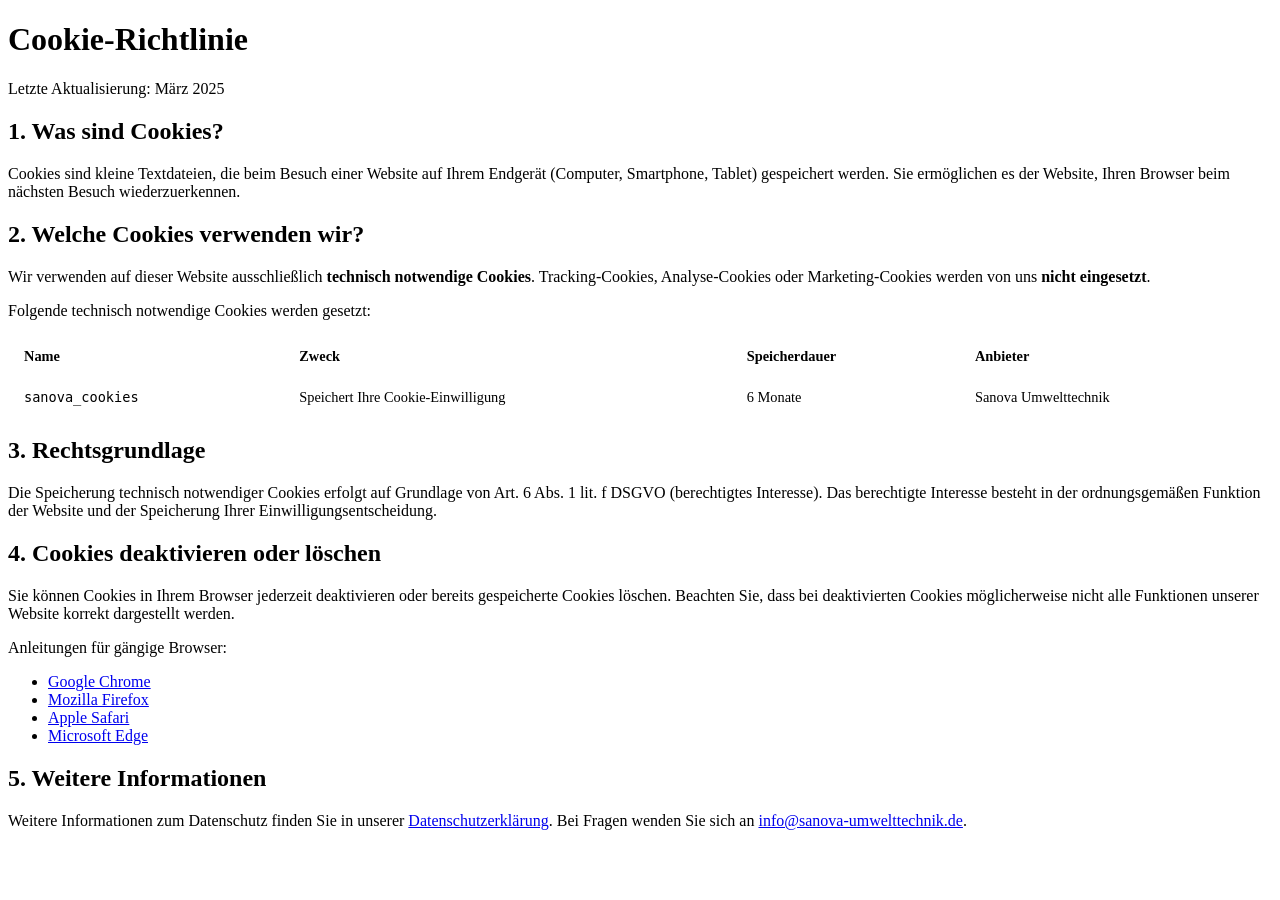
==== cookies.html @ 3643f42a "Add files via upload" ====
<!DOCTYPE html>
<html lang="de">
<head>
  <base href="/sanova-umwelttechnik/">
  <meta charset="UTF-8">
  <meta name="viewport" content="width=device-width, initial-scale=1.0">
  <title>Cookie-Richtlinie | Sanova Umwelttechnik</title>
  <meta name="robots" content="noindex, follow">
  <link rel="stylesheet" href="css/style.css">
  <link rel="preconnect" href="https://fonts.googleapis.com">
  <link rel="preconnect" href="https://fonts.gstatic.com" crossorigin>
</head>
<body>

<div id="nav-placeholder"></div>

<div class="legal-page">
  <div class="legal-content">
    <h1>Cookie-Richtlinie</h1>
    <p class="subtitle">Letzte Aktualisierung: März 2025</p>

    <h2>1. Was sind Cookies?</h2>
    <p>Cookies sind kleine Textdateien, die beim Besuch einer Website auf Ihrem Endgerät (Computer, Smartphone, Tablet) gespeichert werden. Sie ermöglichen es der Website, Ihren Browser beim nächsten Besuch wiederzuerkennen.</p>

    <h2>2. Welche Cookies verwenden wir?</h2>
    <p>Wir verwenden auf dieser Website ausschließlich <strong>technisch notwendige Cookies</strong>. Tracking-Cookies, Analyse-Cookies oder Marketing-Cookies werden von uns <strong>nicht eingesetzt</strong>.</p>

    <p>Folgende technisch notwendige Cookies werden gesetzt:</p>

    <div style="overflow-x:auto; margin: 1rem 0;">
      <table style="width:100%; border-collapse:collapse; font-size:0.9rem;">
        <thead>
          <tr style="background:var(--bg-alt);">
            <th style="padding:0.75rem 1rem; text-align:left; border:1px solid var(--border); color:var(--primary);">Name</th>
            <th style="padding:0.75rem 1rem; text-align:left; border:1px solid var(--border); color:var(--primary);">Zweck</th>
            <th style="padding:0.75rem 1rem; text-align:left; border:1px solid var(--border); color:var(--primary);">Speicherdauer</th>
            <th style="padding:0.75rem 1rem; text-align:left; border:1px solid var(--border); color:var(--primary);">Anbieter</th>
          </tr>
        </thead>
        <tbody>
          <tr>
            <td style="padding:0.75rem 1rem; border:1px solid var(--border); color:var(--text-mid); font-family:monospace; font-size:0.85rem;">sanova_cookies</td>
            <td style="padding:0.75rem 1rem; border:1px solid var(--border); color:var(--text-light);">Speichert Ihre Cookie-Einwilligung</td>
            <td style="padding:0.75rem 1rem; border:1px solid var(--border); color:var(--text-light);">6 Monate</td>
            <td style="padding:0.75rem 1rem; border:1px solid var(--border); color:var(--text-light);">Sanova Umwelttechnik</td>
          </tr>
        </tbody>
      </table>
    </div>

    <h2>3. Rechtsgrundlage</h2>
    <p>Die Speicherung technisch notwendiger Cookies erfolgt auf Grundlage von Art. 6 Abs. 1 lit. f DSGVO (berechtigtes Interesse). Das berechtigte Interesse besteht in der ordnungsgemäßen Funktion der Website und der Speicherung Ihrer Einwilligungsentscheidung.</p>

    <h2>4. Cookies deaktivieren oder löschen</h2>
    <p>Sie können Cookies in Ihrem Browser jederzeit deaktivieren oder bereits gespeicherte Cookies löschen. Beachten Sie, dass bei deaktivierten Cookies möglicherweise nicht alle Funktionen unserer Website korrekt dargestellt werden.</p>
    <p>Anleitungen für gängige Browser:</p>
    <ul>
      <li><a href="https://support.google.com/chrome/answer/95647" target="_blank" rel="noopener">Google Chrome</a></li>
      <li><a href="https://support.mozilla.org/de/kb/cookies-und-website-daten-in-firefox-loschen" target="_blank" rel="noopener">Mozilla Firefox</a></li>
      <li><a href="https://support.apple.com/de-de/guide/safari/sfri11471/mac" target="_blank" rel="noopener">Apple Safari</a></li>
      <li><a href="https://support.microsoft.com/de-de/microsoft-edge/cookies-in-microsoft-edge-löschen-63947406-40ac-c3b8-57b9-2a946a29ae09" target="_blank" rel="noopener">Microsoft Edge</a></li>
    </ul>

    <h2>5. Weitere Informationen</h2>
    <p>Weitere Informationen zum Datenschutz finden Sie in unserer <a href="datenschutz.html">Datenschutzerklärung</a>. Bei Fragen wenden Sie sich an <a href="mailto:info@sanova-umwelttechnik.de">info@sanova-umwelttechnik.de</a>.</p>
  </div>
</div>

<div id="footer-placeholder"></div>
<div id="cookie-placeholder"></div>

<script src="js/components.js"></script>
<script src="js/main.js"></script>
</body>
</html>
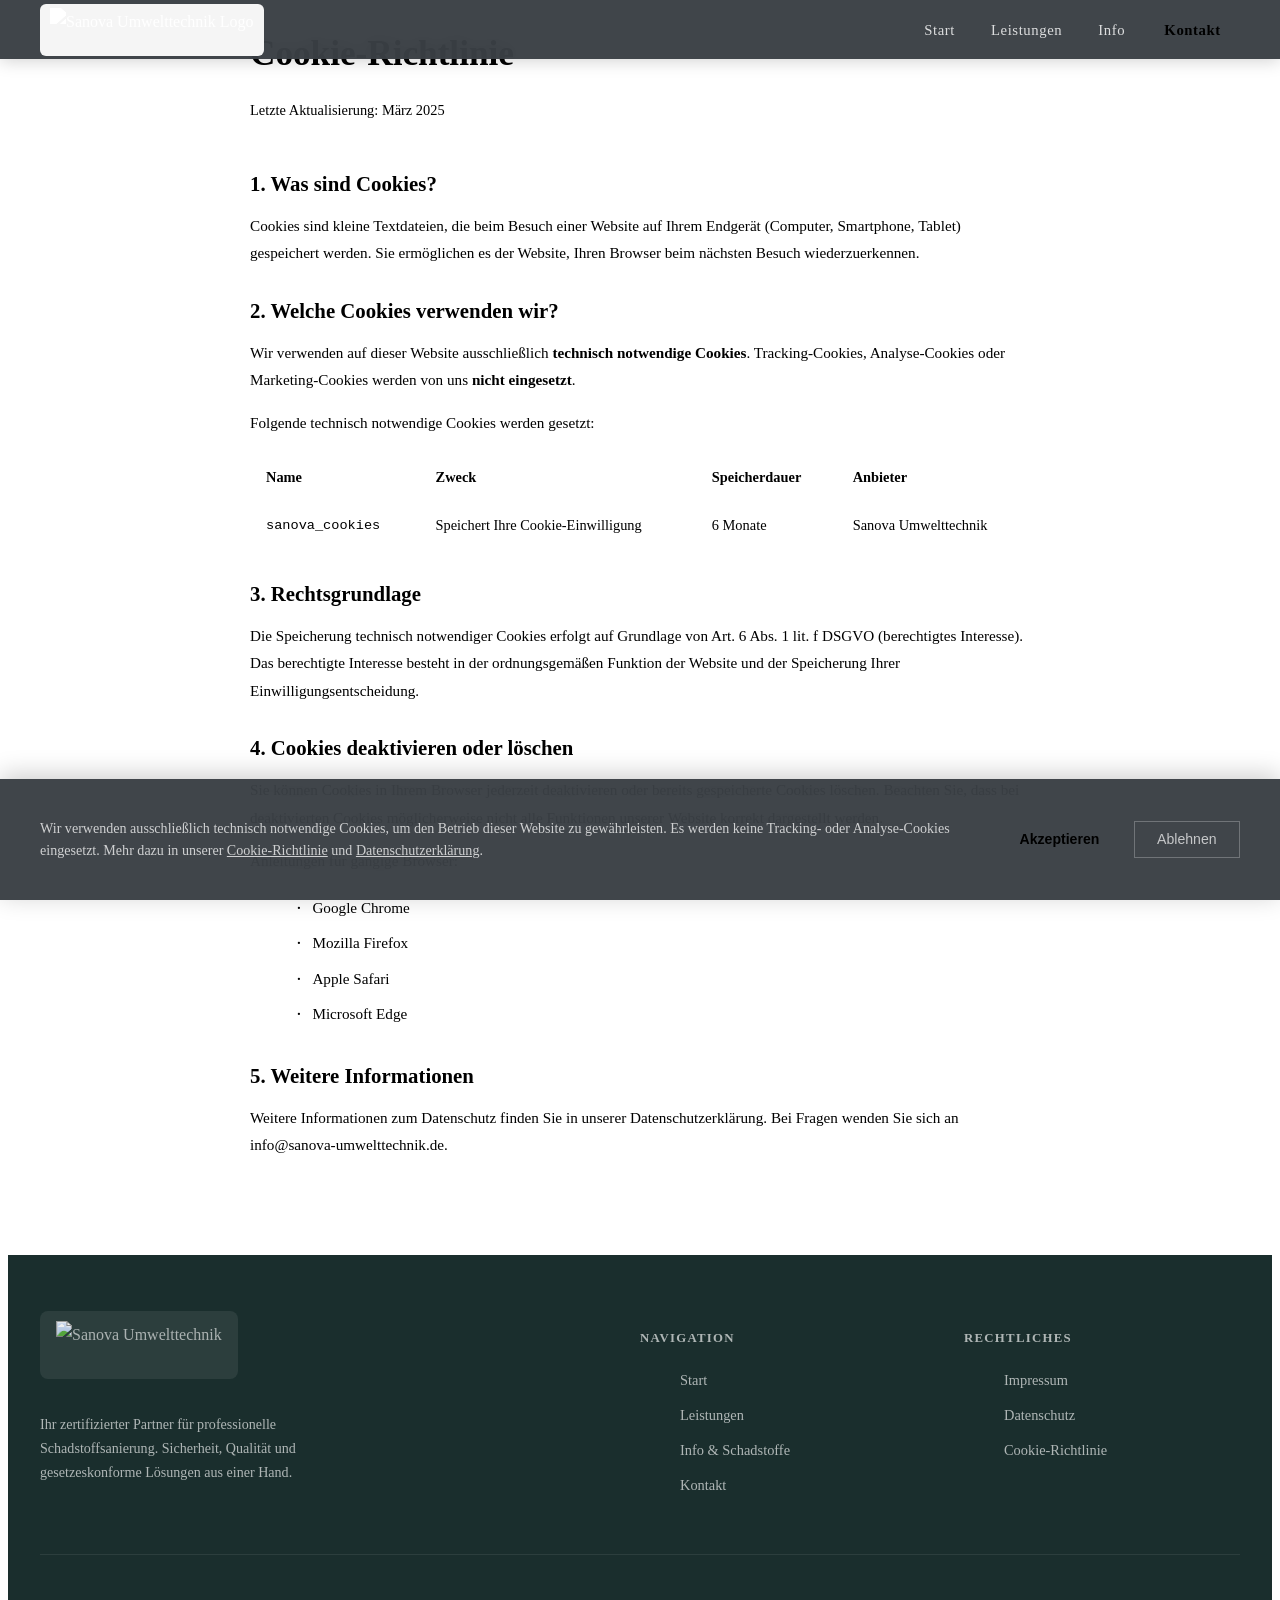
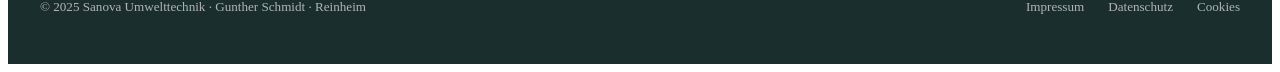
==== commit 68b26fbb: "Add files via upload" ====
--- a/cookies.html
+++ b/cookies.html
@@ -1,13 +1,14 @@
 <!DOCTYPE html>
 <html lang="de">
 <head>
-  <base href="/sanova-umwelttechnik/">
   <meta charset="UTF-8">
   <meta name="viewport" content="width=device-width, initial-scale=1.0">
   <title>Cookie-Richtlinie | Sanova Umwelttechnik</title>
   <meta name="robots" content="noindex, follow">
-  <link rel="stylesheet" href="css/style.css">
+  <link rel="stylesheet" href="style.css">
   <link rel="preconnect" href="https://fonts.googleapis.com">
+  <link rel="preconnect" href="https://fonts.gstatic.com" crossorigin>
+  <link href="https://fonts.googleapis.com/css2?family=Plus+Jakarta+Sans:wght@300;400;500;600;700&display=swap" rel="stylesheet">
   <link rel="preconnect" href="https://fonts.gstatic.com" crossorigin>
 </head>
 <body>
@@ -69,7 +70,7 @@
 <div id="footer-placeholder"></div>
 <div id="cookie-placeholder"></div>
 
-<script src="js/components.js"></script>
-<script src="js/main.js"></script>
+<script src="components.js"></script>
+<script src="main.js"></script>
 </body>
 </html>
--- a/style.css
+++ b/style.css
@@ -0,0 +1,656 @@
+@import url('https://fonts.googleapis.com/css2?family=Plus+Jakarta+Sans:wght@300;400;500;600;700&display=swap');
+
+/* ============================================
+   SANOVA UMWELTTECHNIK – Hauptstylesheet
+
+display=swap');
+
+:root {
+  --primary:     #545c63;   /* Dunkelgrau aus Logo */
+  --primary-mid: #636c74;
+  --accent:      #5aadaa;   /* Türkis aus Logo */
+  --accent-light:#7ec8c6;
+  --gold:        #5aadaa;   /* Türkis Logo */
+  --gold-light:  #8dd9d7;
+  --bg:          #f5f8f8;
+  --bg-alt:      #eaf1f1;
+  --text:        #1e1e1e;
+  --text-mid:    #3d3d3d;
+  --text-light:  #5a6060;
+  --white:       #ffffff;
+  --border:      #c8d5d5;
+  --shadow:      0 4px 24px rgba(84,92,99,0.10);
+  --shadow-lg:   0 12px 48px rgba(84,92,99,0.16);
+  --radius:      4px;
+  --radius-lg:   10px;
+  --transition:  0.3s cubic-bezier(0.4,0,0.2,1);
+  --font-display:'Plus Jakarta Sans', system-ui, sans-serif;
+  --font-body:   'Plus Jakarta Sans', system-ui, sans-serif;
+  --nav-h:       72px;
+}
+
+/* ── Reset ── */
+*, *::before, *::after { box-sizing: border-box; margin: 0; padding: 0; }
+html { scroll-behavior: smooth; font-size: 16px; }
+body {
+  font-family: var(--font-body);
+  background: var(--bg);
+  color: var(--text);
+  line-height: 1.7;
+  -webkit-font-smoothing: antialiased;
+}
+img { max-width: 100%; display: block; }
+a  { color: inherit; text-decoration: none; }
+
+/* ── Navigation ── */
+.nav {
+  position: fixed; top: 0; left: 0; right: 0; z-index: 100;
+  height: var(--nav-h);
+  background: rgba(58,63,69,0.97);
+  backdrop-filter: blur(8px);
+  display: flex; align-items: center;
+  box-shadow: 0 2px 16px rgba(0,0,0,0.18);
+  transition: background var(--transition);
+}
+.nav-inner {
+  width: 100%; max-width: 1200px; margin: 0 auto;
+  padding: 0 2rem;
+  display: flex; align-items: center; justify-content: space-between;
+}
+.nav-logo {
+  display: flex; align-items: center;
+  text-decoration: none;
+}
+.nav-logo img {
+  height: 44px; width: auto;
+  filter: brightness(0) invert(1);
+  transition: opacity var(--transition);
+}
+.nav-logo:hover img { opacity: 0.85; }
+.nav-logo-text { display: flex; flex-direction: column; gap: 0; }
+.nav-logo-icon {
+  width: 36px; height: 36px;
+  background: var(--gold);
+  border-radius: 50%;
+  display: flex; align-items: center; justify-content: center;
+  flex-shrink: 0;
+}
+.nav-logo-icon svg { width: 20px; height: 20px; fill: var(--primary); }
+.nav-links {
+  display: flex; align-items: center; gap: 0.25rem;
+  list-style: none;
+}
+.nav-links a {
+  padding: 0.5rem 1rem;
+  color: rgba(255,255,255,0.82);
+  font-size: 0.92rem; font-weight: 500;
+  letter-spacing: 0.04em;
+  border-radius: var(--radius);
+  transition: color var(--transition), background var(--transition);
+}
+.nav-links a:hover,
+.nav-links a.active { color: var(--white); background: rgba(255,255,255,0.1); }
+.nav-cta {
+  padding: 0.5rem 1.2rem !important;
+  background: var(--white) !important;
+  color: var(--primary) !important;
+  border-radius: var(--radius) !important;
+  font-weight: 600 !important;
+  transition: background var(--transition), transform var(--transition) !important;
+}
+.nav-cta:hover { background: var(--accent-light) !important; color: var(--white) !important; transform: translateY(-1px); }
+.nav-toggle {
+  display: none;
+  flex-direction: column; gap: 5px; cursor: pointer;
+  background: none; border: none; padding: 4px;
+}
+.nav-toggle span {
+  display: block; width: 26px; height: 2px;
+  background: var(--white);
+  border-radius: 2px;
+  transition: transform var(--transition), opacity var(--transition);
+}
+
+/* ── Hero ── */
+.hero {
+  min-height: 100vh;
+  padding-top: var(--nav-h);
+  background: linear-gradient(160deg, #3a4045 0%, #545c63 55%, #4a5259 100%);
+  display: flex; align-items: center;
+  position: relative; overflow: hidden;
+}
+.hero::before {
+  content: '';
+  position: absolute; inset: 0;
+  background:
+    radial-gradient(ellipse 60% 50% at 80% 50%, rgba(74,140,92,0.18) 0%, transparent 70%),
+    radial-gradient(ellipse 40% 60% at 10% 80%, rgba(200,168,75,0.10) 0%, transparent 60%);
+  pointer-events: none;
+}
+.hero-grid {
+  position: absolute; inset: 0; pointer-events: none; opacity: 0.04;
+  background-image:
+    linear-gradient(var(--white) 1px, transparent 1px),
+    linear-gradient(90deg, var(--white) 1px, transparent 1px);
+  background-size: 60px 60px;
+}
+.hero-inner {
+  width: 100%; max-width: 1200px; margin: 0 auto; padding: 4rem 2rem;
+  display: grid; grid-template-columns: 1fr 1fr; gap: 4rem; align-items: center;
+  position: relative; z-index: 1;
+}
+.hero-badge {
+  display: inline-flex; align-items: center; gap: 0.5rem;
+  background: rgba(74,154,138,0.2);
+  border: 1px solid rgba(74,154,138,0.4);
+  color: var(--gold-light);
+  padding: 0.35rem 1rem;
+  border-radius: 2rem;
+  font-size: 0.78rem; font-weight: 600; letter-spacing: 0.1em; text-transform: uppercase;
+  margin-bottom: 1.5rem;
+}
+.hero-badge::before {
+  content: '✓'; font-size: 0.7rem;
+  background: var(--gold); color: var(--primary);
+  width: 16px; height: 16px; border-radius: 50%;
+  display: flex; align-items: center; justify-content: center;
+}
+.hero h1 {
+  font-family: var(--font-display);
+  font-size: clamp(2.2rem, 4vw, 3.4rem);
+  font-weight: 700; line-height: 1.15;
+  color: var(--white);
+  margin-bottom: 1.25rem;
+}
+.hero h1 em {
+  font-style: normal;
+  color: var(--gold-light);
+  display: block;
+}
+.hero-text {
+  color: rgba(255,255,255,0.72);
+  font-size: 1.08rem; line-height: 1.8;
+  margin-bottom: 2.25rem; max-width: 480px;
+}
+.hero-actions { display: flex; gap: 1rem; flex-wrap: wrap; }
+.btn {
+  display: inline-flex; align-items: center; gap: 0.5rem;
+  padding: 0.85rem 2rem;
+  border-radius: var(--radius);
+  font-size: 0.95rem; font-weight: 600; letter-spacing: 0.02em;
+  border: 2px solid transparent;
+  cursor: pointer; transition: all var(--transition);
+  text-decoration: none;
+}
+.btn-primary {
+  background: var(--gold); color: var(--primary);
+  border-color: var(--gold);
+}
+.btn-primary:hover { background: var(--gold-light); border-color: var(--gold-light); transform: translateY(-2px); box-shadow: 0 8px 24px rgba(200,168,75,0.35); }
+.btn-outline {
+  background: transparent; color: var(--white);
+  border-color: rgba(255,255,255,0.4);
+}
+.btn-outline:hover { border-color: var(--white); background: rgba(255,255,255,0.08); transform: translateY(-2px); }
+.btn-green {
+  background: var(--primary); color: var(--white);
+  border-color: var(--primary);
+}
+.btn-green:hover { background: var(--primary-mid); transform: translateY(-2px); box-shadow: var(--shadow); }
+
+.hero-stats {
+  display: flex; gap: 2rem; margin-top: 2.5rem;
+  padding-top: 2rem;
+  border-top: 1px solid rgba(255,255,255,0.12);
+}
+.hero-stat strong {
+  display: block;
+  font-family: var(--font-display);
+  font-size: 1.8rem; color: var(--gold-light);
+}
+.hero-stat span { color: rgba(255,255,255,0.6); font-size: 0.82rem; }
+
+/* Hero visual */
+.hero-visual {
+  display: flex; flex-direction: column; gap: 1rem;
+}
+.hero-card {
+  background: rgba(255,255,255,0.07);
+  border: 1px solid rgba(255,255,255,0.12);
+  border-radius: var(--radius-lg);
+  padding: 1.5rem;
+  backdrop-filter: blur(4px);
+  transition: transform var(--transition);
+}
+.hero-card:hover { transform: translateX(-4px); }
+.hero-card-icon {
+  width: 44px; height: 44px;
+  background: var(--gold);
+  border-radius: var(--radius);
+  display: flex; align-items: center; justify-content: center;
+  margin-bottom: 0.75rem;
+}
+.hero-card-icon svg { width: 22px; height: 22px; fill: var(--primary); }
+.hero-card h3 { color: var(--white); font-size: 0.95rem; font-weight: 600; margin-bottom: 0.3rem; }
+.hero-card p  { color: rgba(255,255,255,0.55); font-size: 0.82rem; line-height: 1.5; }
+
+/* ── Sections ── */
+.section { padding: 5rem 2rem; }
+.section-alt { background: var(--bg-alt); }
+.section-dark {
+  background: var(--primary);
+  color: var(--white);
+}
+.container { max-width: 1200px; margin: 0 auto; }
+.section-header { text-align: center; margin-bottom: 3.5rem; }
+.section-label {
+  display: inline-block;
+  font-size: 0.75rem; font-weight: 600; letter-spacing: 0.14em; text-transform: uppercase;
+  color: var(--accent);
+  margin-bottom: 0.75rem;
+}
+.section-dark .section-label { color: var(--gold-light); }
+h2 {
+  font-family: var(--font-display);
+  font-size: clamp(1.8rem, 3vw, 2.6rem);
+  font-weight: 700; line-height: 1.2;
+  color: var(--primary);
+}
+.section-dark h2 { color: var(--white); }
+.section-header p {
+  margin-top: 1rem;
+  color: var(--text-light); font-size: 1.05rem;
+  max-width: 580px; margin-left: auto; margin-right: auto;
+}
+.section-dark .section-header p { color: rgba(255,255,255,0.65); }
+
+/* ── Cards ── */
+.cards-grid {
+  display: grid;
+  grid-template-columns: repeat(auto-fit, minmax(270px, 1fr));
+  gap: 1.5rem;
+}
+.card {
+  background: var(--white);
+  border: 1px solid var(--border);
+  border-radius: var(--radius-lg);
+  padding: 2rem;
+  transition: box-shadow var(--transition), transform var(--transition);
+}
+.card:hover { box-shadow: var(--shadow-lg); transform: translateY(-4px); }
+.card-icon {
+  width: 52px; height: 52px;
+  background: linear-gradient(135deg, var(--primary), var(--accent));
+  border-radius: var(--radius);
+  display: flex; align-items: center; justify-content: center;
+  margin-bottom: 1.25rem;
+}
+.card-icon svg { width: 26px; height: 26px; fill: var(--white); }
+.card h3 {
+  font-family: var(--font-display); font-size: 1.15rem; font-weight: 600;
+  color: var(--primary); margin-bottom: 0.6rem;
+}
+.card p { color: var(--text-light); font-size: 0.92rem; line-height: 1.7; }
+.card ul { list-style: none; margin-top: 1rem; }
+.card ul li {
+  padding: 0.3rem 0;
+  color: var(--text-mid); font-size: 0.9rem;
+  padding-left: 1.2rem; position: relative;
+}
+.card ul li::before {
+  content: '→'; position: absolute; left: 0;
+  color: var(--accent); font-size: 0.8rem;
+}
+
+/* Leistungs-Card */
+.leistung-card {
+  background: var(--white);
+  border: 1px solid var(--border);
+  border-radius: var(--radius-lg);
+  overflow: hidden;
+  transition: box-shadow var(--transition), transform var(--transition);
+}
+.leistung-card:hover { box-shadow: var(--shadow-lg); transform: translateY(-4px); }
+.leistung-card-header {
+  background: linear-gradient(135deg, #3a4045 0%, #545c63 100%);
+  padding: 1.75rem;
+  display: flex; align-items: flex-start; gap: 1rem;
+}
+.leistung-card-header .icon {
+  width: 48px; height: 48px;
+  background: rgba(200,168,75,0.2);
+  border: 1px solid rgba(200,168,75,0.4);
+  border-radius: var(--radius);
+  display: flex; align-items: center; justify-content: center; flex-shrink: 0;
+}
+.leistung-card-header .icon svg { width: 24px; height: 24px; fill: var(--gold-light); }
+.leistung-card-header h3 {
+  font-family: var(--font-display); font-size: 1.1rem; color: var(--white);
+  font-weight: 600; margin-bottom: 0.2rem;
+}
+.leistung-card-header .norm {
+  font-size: 0.75rem; color: rgba(255,255,255,0.55); letter-spacing: 0.05em;
+}
+.leistung-card-body { padding: 1.5rem; }
+.leistung-card-body p { color: var(--text-light); font-size: 0.92rem; line-height: 1.7; margin-bottom: 1rem; }
+.tag-list { display: flex; flex-wrap: wrap; gap: 0.4rem; }
+.tag {
+  background: rgba(26,58,42,0.07);
+  color: var(--primary-mid);
+  padding: 0.2rem 0.7rem;
+  border-radius: 2rem; font-size: 0.78rem; font-weight: 500;
+}
+
+/* ── USP Strip ── */
+.usp-strip {
+  background: var(--primary);
+  padding: 3rem 2rem;
+}
+.usp-grid {
+  max-width: 1200px; margin: 0 auto;
+  display: grid; grid-template-columns: repeat(auto-fit, minmax(220px, 1fr));
+  gap: 2rem;
+}
+.usp-item { text-align: center; }
+.usp-item strong {
+  display: block;
+  font-family: var(--font-display);
+  font-size: 2.2rem; color: var(--gold-light);
+  line-height: 1;
+}
+.usp-item p { color: rgba(255,255,255,0.65); font-size: 0.88rem; margin-top: 0.3rem; }
+
+/* ── Process Steps ── */
+.steps { counter-reset: step; display: flex; flex-direction: column; gap: 0; max-width: 780px; margin: 0 auto; }
+.step {
+  display: flex; gap: 2rem; align-items: flex-start;
+  padding-bottom: 2.5rem;
+  position: relative;
+}
+.step:not(:last-child)::after {
+  content: '';
+  position: absolute; left: 23px; top: 52px;
+  width: 2px; height: calc(100% - 28px);
+  background: linear-gradient(to bottom, var(--accent), transparent);
+}
+.step-num {
+  width: 48px; height: 48px; flex-shrink: 0;
+  background: linear-gradient(135deg, var(--primary), var(--accent));
+  border-radius: 50%;
+  display: flex; align-items: center; justify-content: center;
+  font-family: var(--font-display); font-size: 1.1rem; font-weight: 700; color: var(--white);
+  counter-increment: step;
+  position: relative; z-index: 1;
+}
+.step-content h3 { font-family: var(--font-display); font-size: 1.15rem; font-weight: 600; color: var(--primary); margin-bottom: 0.4rem; }
+.step-content p  { color: var(--text-light); font-size: 0.93rem; line-height: 1.7; }
+
+/* ── CTA Section ── */
+.cta-section {
+  background: linear-gradient(135deg, #3a4045 0%, #545c63 100%);
+  padding: 5rem 2rem; text-align: center;
+  position: relative; overflow: hidden;
+}
+.cta-section::before {
+  content: '';
+  position: absolute; inset: 0;
+  background: radial-gradient(ellipse 60% 80% at 50% 100%, rgba(200,168,75,0.12) 0%, transparent 60%);
+  pointer-events: none;
+}
+.cta-section h2 { color: var(--white); margin-bottom: 1rem; }
+.cta-section p  { color: rgba(255,255,255,0.68); max-width: 520px; margin: 0 auto 2.5rem; font-size: 1.05rem; }
+
+/* ── Contact ── */
+.contact-grid { display: grid; grid-template-columns: 1fr 1fr; gap: 3rem; align-items: start; }
+.contact-info h3 { font-family: var(--font-display); font-size: 1.4rem; color: var(--primary); margin-bottom: 1.5rem; }
+.contact-item { display: flex; gap: 1rem; margin-bottom: 1.25rem; align-items: flex-start; }
+.contact-icon {
+  width: 42px; height: 42px; flex-shrink: 0;
+  background: linear-gradient(135deg, var(--primary), var(--accent));
+  border-radius: var(--radius);
+  display: flex; align-items: center; justify-content: center;
+}
+.contact-icon svg { width: 20px; height: 20px; fill: var(--white); }
+.contact-item-text strong { display: block; font-size: 0.8rem; text-transform: uppercase; letter-spacing: 0.08em; color: var(--text-light); margin-bottom: 0.15rem; }
+.contact-item-text a, .contact-item-text span { color: var(--text); font-size: 0.97rem; }
+.contact-item-text a:hover { color: var(--accent); }
+
+.contact-form { background: var(--white); border: 1px solid var(--border); border-radius: var(--radius-lg); padding: 2.5rem; }
+.form-group { margin-bottom: 1.25rem; }
+.form-group label { display: block; font-size: 0.85rem; font-weight: 600; color: var(--text-mid); margin-bottom: 0.4rem; letter-spacing: 0.03em; }
+.form-group input,
+.form-group textarea,
+.form-group select {
+  width: 100%;
+  padding: 0.8rem 1rem;
+  border: 1.5px solid var(--border);
+  border-radius: var(--radius);
+  font-family: var(--font-body); font-size: 0.95rem; color: var(--text);
+  background: var(--bg);
+  transition: border-color var(--transition), box-shadow var(--transition);
+  outline: none;
+}
+.form-group input:focus,
+.form-group textarea:focus,
+.form-group select:focus {
+  border-color: var(--accent);
+  box-shadow: 0 0 0 3px rgba(74,140,92,0.12);
+}
+.form-group textarea { resize: vertical; min-height: 130px; }
+.form-row { display: grid; grid-template-columns: 1fr 1fr; gap: 1rem; }
+.form-note { font-size: 0.78rem; color: var(--text-light); margin-top: 0.75rem; }
+.form-success {
+  display: none;
+  background: rgba(74,140,92,0.1); border: 1px solid var(--accent);
+  border-radius: var(--radius); padding: 1rem;
+  color: var(--primary-mid); font-size: 0.9rem; text-align: center; margin-top: 1rem;
+}
+
+/* ── Info / Schadstoffe ── */
+.schadstoff-grid { display: grid; grid-template-columns: repeat(auto-fit, minmax(280px, 1fr)); gap: 1.5rem; }
+.schadstoff-card {
+  background: var(--white); border: 1px solid var(--border); border-radius: var(--radius-lg);
+  padding: 1.75rem; border-top: 4px solid var(--accent);
+  transition: box-shadow var(--transition), transform var(--transition);
+}
+.schadstoff-card:hover { box-shadow: var(--shadow); transform: translateY(-3px); }
+.schadstoff-card h3 { font-family: var(--font-display); font-size: 1.25rem; color: var(--primary); margin-bottom: 0.6rem; }
+.schadstoff-card .subtitle { font-size: 0.8rem; color: var(--text-light); margin-bottom: 1rem; font-style: italic; }
+.schadstoff-card p { color: var(--text-light); font-size: 0.92rem; line-height: 1.7; }
+
+/* ── About ── */
+.about-grid { display: grid; grid-template-columns: 1fr 1fr; gap: 4rem; align-items: center; }
+.about-text h2 { margin-bottom: 1.25rem; }
+.about-text p { color: var(--text-light); line-height: 1.8; margin-bottom: 1rem; }
+.about-values { margin-top: 2rem; display: flex; flex-direction: column; gap: 1rem; }
+.about-value { display: flex; gap: 1rem; align-items: flex-start; }
+.about-value-icon {
+  width: 36px; height: 36px; flex-shrink: 0;
+  background: rgba(74,140,92,0.12);
+  border-radius: var(--radius);
+  display: flex; align-items: center; justify-content: center;
+}
+.about-value-icon svg { width: 18px; height: 18px; fill: var(--accent); }
+.about-value h4 { font-size: 0.95rem; font-weight: 600; color: var(--primary); margin-bottom: 0.15rem; }
+.about-value p  { font-size: 0.88rem; color: var(--text-light); margin: 0; }
+
+.cert-box {
+  background: linear-gradient(135deg, #3a4045 0%, #545c63 100%);
+  border-radius: var(--radius-lg); padding: 2.5rem;
+  color: var(--white);
+}
+.cert-box h3 { font-family: var(--font-display); font-size: 1.3rem; margin-bottom: 1.5rem; color: var(--gold-light); }
+.cert-item { display: flex; gap: 1rem; align-items: flex-start; margin-bottom: 1.25rem; }
+.cert-check {
+  width: 28px; height: 28px; flex-shrink: 0;
+  background: rgba(200,168,75,0.2); border: 1px solid rgba(200,168,75,0.4);
+  border-radius: 50%;
+  display: flex; align-items: center; justify-content: center;
+  font-size: 0.8rem; color: var(--gold-light);
+}
+.cert-item-text strong { display: block; font-size: 0.92rem; margin-bottom: 0.15rem; }
+.cert-item-text span  { font-size: 0.82rem; color: rgba(255,255,255,0.6); }
+
+/* ── Legal Pages ── */
+.legal-page {
+  padding-top: calc(var(--nav-h) + 3rem);
+  padding-bottom: 5rem;
+}
+.legal-content {
+  max-width: 780px; margin: 0 auto; padding: 0 2rem;
+}
+.legal-content h1 { font-family: var(--font-display); font-size: 2.2rem; color: var(--primary); margin-bottom: 0.5rem; }
+.legal-content .subtitle { color: var(--text-light); font-size: 0.9rem; margin-bottom: 3rem; }
+.legal-content h2 { font-family: var(--font-display); font-size: 1.3rem; color: var(--primary); margin: 2rem 0 0.75rem; }
+.legal-content p  { color: var(--text-light); line-height: 1.8; margin-bottom: 1rem; font-size: 0.95rem; }
+.legal-content ul { list-style: none; margin-bottom: 1rem; }
+.legal-content ul li { padding: 0.3rem 0 0.3rem 1.4rem; position: relative; color: var(--text-light); font-size: 0.95rem; }
+.legal-content ul li::before { content: '·'; position: absolute; left: 0.4rem; color: var(--accent); font-size: 1.2rem; line-height: 1.4; }
+.legal-content a { color: var(--accent); }
+.legal-content a:hover { text-decoration: underline; }
+
+/* ── Cookie Banner ── */
+.cookie-banner {
+  position: fixed; bottom: 0; left: 0; right: 0; z-index: 200;
+  background: rgba(58,63,69,0.97);
+  backdrop-filter: blur(8px);
+  padding: 1.5rem 2rem;
+  box-shadow: 0 -4px 24px rgba(0,0,0,0.2);
+  transform: translateY(100%);
+  transition: transform 0.4s cubic-bezier(0.4,0,0.2,1);
+}
+.cookie-banner.show { transform: translateY(0); }
+.cookie-inner {
+  max-width: 1200px; margin: 0 auto;
+  display: flex; align-items: center; gap: 2rem; flex-wrap: wrap;
+}
+.cookie-text { flex: 1; min-width: 280px; }
+.cookie-text p { color: rgba(255,255,255,0.75); font-size: 0.88rem; line-height: 1.6; }
+.cookie-text a { color: var(--gold-light); text-decoration: underline; }
+.cookie-actions { display: flex; gap: 0.75rem; flex-wrap: wrap; }
+.btn-cookie-accept {
+  background: var(--gold); color: var(--primary);
+  padding: 0.6rem 1.4rem; border-radius: var(--radius);
+  font-size: 0.88rem; font-weight: 600; border: none; cursor: pointer;
+  transition: background var(--transition);
+}
+.btn-cookie-accept:hover { background: var(--gold-light); }
+.btn-cookie-decline {
+  background: transparent; color: rgba(255,255,255,0.7);
+  padding: 0.6rem 1.4rem; border-radius: var(--radius);
+  font-size: 0.88rem; font-weight: 500; border: 1px solid rgba(255,255,255,0.25); cursor: pointer;
+  transition: all var(--transition);
+}
+.btn-cookie-decline:hover { border-color: var(--white); color: var(--white); }
+
+/* ── Footer ── */
+.footer {
+  background: #1a2e2d;
+  color: rgba(255,255,255,0.65);
+  padding: 3.5rem 2rem 2rem;
+}
+.footer-grid {
+  max-width: 1200px; margin: 0 auto;
+  display: grid; grid-template-columns: 2fr 1fr 1fr; gap: 3rem;
+  padding-bottom: 2.5rem;
+  border-bottom: 1px solid rgba(255,255,255,0.08);
+}
+.footer-brand h3 { font-family: var(--font-display); font-size: 1.2rem; color: var(--white); margin-bottom: 0.5rem; }
+.footer-brand p  { font-size: 0.88rem; line-height: 1.7; max-width: 320px; }
+.footer h4 { font-size: 0.8rem; font-weight: 600; letter-spacing: 0.1em; text-transform: uppercase; color: var(--gold-light); margin-bottom: 1rem; }
+.footer-links { list-style: none; }
+.footer-links li { margin-bottom: 0.5rem; }
+.footer-links a { font-size: 0.9rem; transition: color var(--transition); }
+.footer-links a:hover { color: var(--white); }
+.footer-bottom {
+  max-width: 1200px; margin: 0 auto;
+  padding-top: 1.75rem;
+  display: flex; justify-content: space-between; align-items: center; flex-wrap: wrap; gap: 1rem;
+}
+.footer-bottom p { font-size: 0.82rem; }
+.footer-bottom-links { display: flex; gap: 1.5rem; }
+.footer-bottom-links a { font-size: 0.82rem; transition: color var(--transition); }
+.footer-bottom-links a:hover { color: var(--white); }
+
+/* ── Page Hero (inner pages) ── */
+.page-hero {
+  background: linear-gradient(135deg, #3a4045 0%, #545c63 100%);
+  padding: calc(var(--nav-h) + 3.5rem) 2rem 3.5rem;
+  text-align: center; position: relative; overflow: hidden;
+}
+.page-hero::before {
+  content: '';
+  position: absolute; inset: 0;
+  background: radial-gradient(ellipse 70% 60% at 50% 100%, rgba(74,140,92,0.25) 0%, transparent 60%);
+  pointer-events: none;
+}
+.page-hero .section-label { color: var(--gold-light); }
+.page-hero h1 { font-family: var(--font-display); font-size: clamp(2rem, 4vw, 3rem); color: var(--white); margin-bottom: 1rem; position: relative; }
+.page-hero p  { color: rgba(255,255,255,0.68); max-width: 600px; margin: 0 auto; position: relative; }
+
+/* ── Divider ── */
+.divider {
+  height: 1px; background: var(--border);
+  max-width: 1200px; margin: 0 auto;
+}
+
+/* ── Animations ── */
+@keyframes fadeUp {
+  from { opacity: 0; transform: translateY(28px); }
+  to   { opacity: 1; transform: translateY(0); }
+}
+.fade-up { animation: fadeUp 0.7s ease both; }
+.delay-1 { animation-delay: 0.1s; }
+.delay-2 { animation-delay: 0.2s; }
+.delay-3 { animation-delay: 0.3s; }
+.delay-4 { animation-delay: 0.4s; }
+
+/* ── Responsive ── */
+@media (max-width: 900px) {
+  .hero-inner    { grid-template-columns: 1fr; gap: 2.5rem; }
+  .hero-visual   { display: none; }
+  .about-grid    { grid-template-columns: 1fr; }
+  .contact-grid  { grid-template-columns: 1fr; }
+  .footer-grid   { grid-template-columns: 1fr 1fr; }
+}
+
+@media (max-width: 640px) {
+  .nav-links     { display: none; flex-direction: column; position: absolute; top: var(--nav-h); left: 0; right: 0; background: rgba(58,63,69,0.98); padding: 1.5rem 2rem; gap: 0.25rem; }
+  .nav-links.open { display: flex; }
+  .nav-toggle    { display: flex; }
+  .form-row      { grid-template-columns: 1fr; }
+  .footer-grid   { grid-template-columns: 1fr; }
+  .footer-bottom { flex-direction: column; text-align: center; }
+  .hero-stats    { flex-wrap: wrap; gap: 1.5rem; }
+  .usp-grid      { grid-template-columns: 1fr 1fr; }
+  .hero-actions  { flex-direction: column; }
+  .btn           { justify-content: center; }
+}
+
+/* ── Logo in Nav & Footer ── */
+.nav-logo-img-wrap {
+  background: rgba(255,255,255,0.95);
+  border-radius: 6px;
+  padding: 4px 10px;
+  display: flex; align-items: center;
+  transition: background var(--transition);
+}
+.nav-logo-img-wrap:hover { background: #fff; }
+.nav-logo-img {
+  height: 38px; width: auto;
+  display: block;
+}
+.footer-logo-wrap {
+  background: rgba(255,255,255,0.08);
+  border-radius: 8px;
+  padding: 10px 16px;
+  display: inline-flex; align-items: center;
+  margin-bottom: 1.25rem;
+}
+.footer-logo-img {
+  height: 48px; width: auto;
+  display: block;
+  /* Logo hat weißen Hintergrund – leicht transparent machen */
+  mix-blend-mode: lighten;
+  opacity: 0.92;
+}
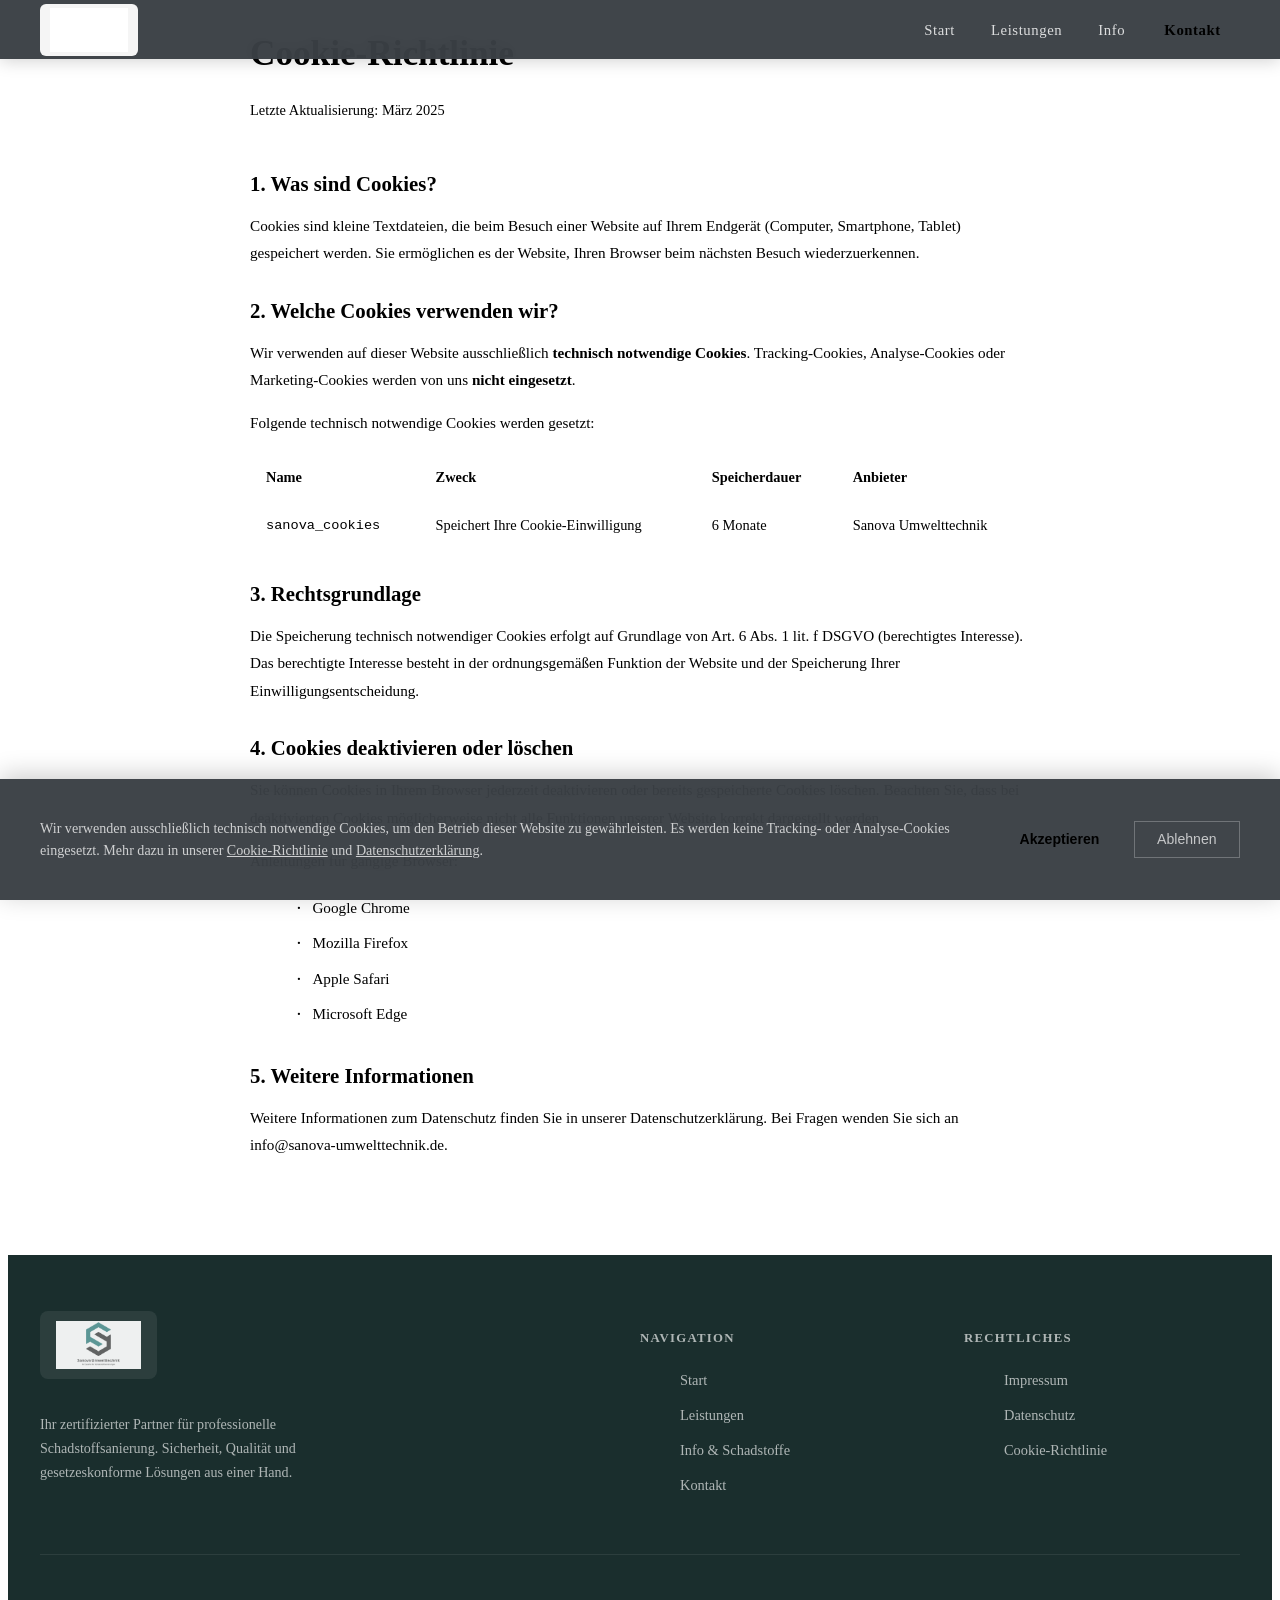
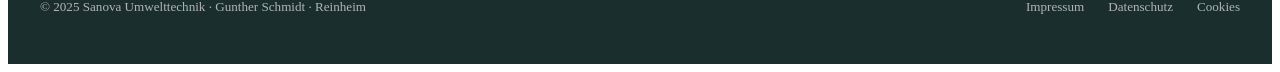
==== commit 6a2e1b7e: "Add files via upload" ====
--- a/cookies.html
+++ b/cookies.html
@@ -5,11 +5,666 @@
   <meta name="viewport" content="width=device-width, initial-scale=1.0">
   <title>Cookie-Richtlinie | Sanova Umwelttechnik</title>
   <meta name="robots" content="noindex, follow">
-  <link rel="stylesheet" href="style.css">
-  <link rel="preconnect" href="https://fonts.googleapis.com">
+    <link rel="preconnect" href="https://fonts.googleapis.com">
   <link rel="preconnect" href="https://fonts.gstatic.com" crossorigin>
   <link href="https://fonts.googleapis.com/css2?family=Plus+Jakarta+Sans:wght@300;400;500;600;700&display=swap" rel="stylesheet">
-  <link rel="preconnect" href="https://fonts.gstatic.com" crossorigin>
+  <style>
+@import url('https://fonts.googleapis.com/css2?family=Plus+Jakarta+Sans:wght@300;400;500;600;700&display=swap');
+/* ============================================
+   SANOVA UMWELTTECHNIK – Hauptstylesheet
+
+
+:root {
+  --primary:     #545c63;   /* Dunkelgrau aus Logo */
+  --primary-mid: #636c74;
+  --accent:      #5aadaa;   /* Türkis aus Logo */
+  --accent-light:#7ec8c6;
+  --gold:        #5aadaa;   /* Türkis Logo */
+  --gold-light:  #8dd9d7;
+  --bg:          #f5f8f8;
+  --bg-alt:      #eaf1f1;
+  --text:        #1e1e1e;
+  --text-mid:    #3d3d3d;
+  --text-light:  #5a6060;
+  --white:       #ffffff;
+  --border:      #c8d5d5;
+  --shadow:      0 4px 24px rgba(84,92,99,0.10);
+  --shadow-lg:   0 12px 48px rgba(84,92,99,0.16);
+  --radius:      4px;
+  --radius-lg:   10px;
+  --transition:  0.3s cubic-bezier(0.4,0,0.2,1);
+  --font-display:'Plus Jakarta Sans', system-ui, sans-serif;
+  --font-body:   'Plus Jakarta Sans', system-ui, sans-serif;
+  --nav-h:       72px;
+}
+
+/* ── Reset ── */
+*, *::before, *::after { box-sizing: border-box; margin: 0; padding: 0; }
+html { scroll-behavior: smooth; font-size: 16px; }
+body {
+  font-family: var(--font-body);
+  background: var(--bg);
+  color: var(--text);
+  line-height: 1.7;
+  -webkit-font-smoothing: antialiased;
+}
+img { max-width: 100%; display: block; }
+a  { color: inherit; text-decoration: none; }
+
+/* ── Navigation ── */
+.nav {
+  position: fixed; top: 0; left: 0; right: 0; z-index: 100;
+  height: var(--nav-h);
+  background: rgba(58,63,69,0.97);
+  backdrop-filter: blur(8px);
+  display: flex; align-items: center;
+  box-shadow: 0 2px 16px rgba(0,0,0,0.18);
+  transition: background var(--transition);
+}
+.nav-inner {
+  width: 100%; max-width: 1200px; margin: 0 auto;
+  padding: 0 2rem;
+  display: flex; align-items: center; justify-content: space-between;
+}
+.nav-logo {
+  display: flex; align-items: center;
+  text-decoration: none;
+}
+.nav-logo img {
+  height: 44px; width: auto;
+  filter: brightness(0) invert(1);
+  transition: opacity var(--transition);
+}
+.nav-logo:hover img { opacity: 0.85; }
+.nav-logo-text { display: flex; flex-direction: column; gap: 0; }
+.nav-logo-icon {
+  width: 36px; height: 36px;
+  background: var(--gold);
+  border-radius: 50%;
+  display: flex; align-items: center; justify-content: center;
+  flex-shrink: 0;
+}
+.nav-logo-icon svg { width: 20px; height: 20px; fill: var(--primary); }
+.nav-links {
+  display: flex; align-items: center; gap: 0.25rem;
+  list-style: none;
+}
+.nav-links a {
+  padding: 0.5rem 1rem;
+  color: rgba(255,255,255,0.82);
+  font-size: 0.92rem; font-weight: 500;
+  letter-spacing: 0.04em;
+  border-radius: var(--radius);
+  transition: color var(--transition), background var(--transition);
+}
+.nav-links a:hover,
+.nav-links a.active { color: var(--white); background: rgba(255,255,255,0.1); }
+.nav-cta {
+  padding: 0.5rem 1.2rem !important;
+  background: var(--white) !important;
+  color: var(--primary) !important;
+  border-radius: var(--radius) !important;
+  font-weight: 600 !important;
+  transition: background var(--transition), transform var(--transition) !important;
+}
+.nav-cta:hover { background: var(--accent-light) !important; color: var(--white) !important; transform: translateY(-1px); }
+.nav-toggle {
+  display: none;
+  flex-direction: column; gap: 5px; cursor: pointer;
+  background: none; border: none; padding: 4px;
+}
+.nav-toggle span {
+  display: block; width: 26px; height: 2px;
+  background: var(--white);
+  border-radius: 2px;
+  transition: transform var(--transition), opacity var(--transition);
+}
+
+/* ── Hero ── */
+.hero {
+  min-height: 100vh;
+  padding-top: var(--nav-h);
+  background: linear-gradient(160deg, #3a4045 0%, #545c63 55%, #4a5259 100%);
+  display: flex; align-items: center;
+  position: relative; overflow: hidden;
+}
+.hero::before {
+  content: '';
+  position: absolute; inset: 0;
+  background:
+    radial-gradient(ellipse 60% 50% at 80% 50%, rgba(74,140,92,0.18) 0%, transparent 70%),
+    radial-gradient(ellipse 40% 60% at 10% 80%, rgba(200,168,75,0.10) 0%, transparent 60%);
+  pointer-events: none;
+}
+.hero-grid {
+  position: absolute; inset: 0; pointer-events: none; opacity: 0.04;
+  background-image:
+    linear-gradient(var(--white) 1px, transparent 1px),
+    linear-gradient(90deg, var(--white) 1px, transparent 1px);
+  background-size: 60px 60px;
+}
+.hero-inner {
+  width: 100%; max-width: 1200px; margin: 0 auto; padding: 4rem 2rem;
+  display: grid; grid-template-columns: 1fr 1fr; gap: 4rem; align-items: center;
+  position: relative; z-index: 1;
+}
+.hero-badge {
+  display: inline-flex; align-items: center; gap: 0.5rem;
+  background: rgba(74,154,138,0.2);
+  border: 1px solid rgba(74,154,138,0.4);
+  color: var(--gold-light);
+  padding: 0.35rem 1rem;
+  border-radius: 2rem;
+  font-size: 0.78rem; font-weight: 600; letter-spacing: 0.1em; text-transform: uppercase;
+  margin-bottom: 1.5rem;
+}
+.hero-badge::before {
+  content: '✓'; font-size: 0.7rem;
+  background: var(--gold); color: var(--primary);
+  width: 16px; height: 16px; border-radius: 50%;
+  display: flex; align-items: center; justify-content: center;
+}
+.hero h1 {
+  font-family: var(--font-display);
+  font-size: clamp(2.2rem, 4vw, 3.4rem);
+  font-weight: 700; line-height: 1.15;
+  color: var(--white);
+  margin-bottom: 1.25rem;
+}
+.hero h1 em {
+  font-style: normal;
+  color: var(--gold-light);
+  display: block;
+}
+.hero-text {
+  color: rgba(255,255,255,0.72);
+  font-size: 1.08rem; line-height: 1.8;
+  margin-bottom: 2.25rem; max-width: 480px;
+}
+.hero-actions { display: flex; gap: 1rem; flex-wrap: wrap; }
+.btn {
+  display: inline-flex; align-items: center; gap: 0.5rem;
+  padding: 0.85rem 2rem;
+  border-radius: var(--radius);
+  font-size: 0.95rem; font-weight: 600; letter-spacing: 0.02em;
+  border: 2px solid transparent;
+  cursor: pointer; transition: all var(--transition);
+  text-decoration: none;
+}
+.btn-primary {
+  background: var(--gold); color: var(--primary);
+  border-color: var(--gold);
+}
+.btn-primary:hover { background: var(--gold-light); border-color: var(--gold-light); transform: translateY(-2px); box-shadow: 0 8px 24px rgba(200,168,75,0.35); }
+.btn-outline {
+  background: transparent; color: var(--white);
+  border-color: rgba(255,255,255,0.4);
+}
+.btn-outline:hover { border-color: var(--white); background: rgba(255,255,255,0.08); transform: translateY(-2px); }
+.btn-green {
+  background: var(--primary); color: var(--white);
+  border-color: var(--primary);
+}
+.btn-green:hover { background: var(--primary-mid); transform: translateY(-2px); box-shadow: var(--shadow); }
+
+.hero-stats {
+  display: flex; gap: 2rem; margin-top: 2.5rem;
+  padding-top: 2rem;
+  border-top: 1px solid rgba(255,255,255,0.12);
+}
+.hero-stat strong {
+  display: block;
+  font-family: var(--font-display);
+  font-size: 1.8rem; color: var(--gold-light);
+}
+.hero-stat span { color: rgba(255,255,255,0.6); font-size: 0.82rem; }
+
+/* Hero visual */
+.hero-visual {
+  display: flex; flex-direction: column; gap: 1rem;
+}
+.hero-card {
+  background: rgba(255,255,255,0.07);
+  border: 1px solid rgba(255,255,255,0.12);
+  border-radius: var(--radius-lg);
+  padding: 1.5rem;
+  backdrop-filter: blur(4px);
+  transition: transform var(--transition);
+}
+.hero-card:hover { transform: translateX(-4px); }
+.hero-card-icon {
+  width: 44px; height: 44px;
+  background: var(--gold);
+  border-radius: var(--radius);
+  display: flex; align-items: center; justify-content: center;
+  margin-bottom: 0.75rem;
+}
+.hero-card-icon svg { width: 22px; height: 22px; fill: var(--primary); }
+.hero-card h3 { color: var(--white); font-size: 0.95rem; font-weight: 600; margin-bottom: 0.3rem; }
+.hero-card p  { color: rgba(255,255,255,0.55); font-size: 0.82rem; line-height: 1.5; }
+
+/* ── Sections ── */
+.section { padding: 5rem 2rem; }
+.section-alt { background: var(--bg-alt); }
+.section-dark {
+  background: var(--primary);
+  color: var(--white);
+}
+.container { max-width: 1200px; margin: 0 auto; }
+.section-header { text-align: center; margin-bottom: 3.5rem; }
+.section-label {
+  display: inline-block;
+  font-size: 0.75rem; font-weight: 600; letter-spacing: 0.14em; text-transform: uppercase;
+  color: var(--accent);
+  margin-bottom: 0.75rem;
+}
+.section-dark .section-label { color: var(--gold-light); }
+h2 {
+  font-family: var(--font-display);
+  font-size: clamp(1.8rem, 3vw, 2.6rem);
+  font-weight: 700; line-height: 1.2;
+  color: var(--primary);
+}
+.section-dark h2 { color: var(--white); }
+.section-header p {
+  margin-top: 1rem;
+  color: var(--text-light); font-size: 1.05rem;
+  max-width: 580px; margin-left: auto; margin-right: auto;
+}
+.section-dark .section-header p { color: rgba(255,255,255,0.65); }
+
+/* ── Cards ── */
+.cards-grid {
+  display: grid;
+  grid-template-columns: repeat(auto-fit, minmax(270px, 1fr));
+  gap: 1.5rem;
+}
+.card {
+  background: var(--white);
+  border: 1px solid var(--border);
+  border-radius: var(--radius-lg);
+  padding: 2rem;
+  transition: box-shadow var(--transition), transform var(--transition);
+}
+.card:hover { box-shadow: var(--shadow-lg); transform: translateY(-4px); }
+.card-icon {
+  width: 52px; height: 52px;
+  background: linear-gradient(135deg, var(--primary), var(--accent));
+  border-radius: var(--radius);
+  display: flex; align-items: center; justify-content: center;
+  margin-bottom: 1.25rem;
+}
+.card-icon svg { width: 26px; height: 26px; fill: var(--white); }
+.card h3 {
+  font-family: var(--font-display); font-size: 1.15rem; font-weight: 600;
+  color: var(--primary); margin-bottom: 0.6rem;
+}
+.card p { color: var(--text-light); font-size: 0.92rem; line-height: 1.7; }
+.card ul { list-style: none; margin-top: 1rem; }
+.card ul li {
+  padding: 0.3rem 0;
+  color: var(--text-mid); font-size: 0.9rem;
+  padding-left: 1.2rem; position: relative;
+}
+.card ul li::before {
+  content: '→'; position: absolute; left: 0;
+  color: var(--accent); font-size: 0.8rem;
+}
+
+/* Leistungs-Card */
+.leistung-card {
+  background: var(--white);
+  border: 1px solid var(--border);
+  border-radius: var(--radius-lg);
+  overflow: hidden;
+  transition: box-shadow var(--transition), transform var(--transition);
+}
+.leistung-card:hover { box-shadow: var(--shadow-lg); transform: translateY(-4px); }
+.leistung-card-header {
+  background: linear-gradient(135deg, #3a4045 0%, #545c63 100%);
+  padding: 1.75rem;
+  display: flex; align-items: flex-start; gap: 1rem;
+}
+.leistung-card-header .icon {
+  width: 48px; height: 48px;
+  background: rgba(200,168,75,0.2);
+  border: 1px solid rgba(200,168,75,0.4);
+  border-radius: var(--radius);
+  display: flex; align-items: center; justify-content: center; flex-shrink: 0;
+}
+.leistung-card-header .icon svg { width: 24px; height: 24px; fill: var(--gold-light); }
+.leistung-card-header h3 {
+  font-family: var(--font-display); font-size: 1.1rem; color: var(--white);
+  font-weight: 600; margin-bottom: 0.2rem;
+}
+.leistung-card-header .norm {
+  font-size: 0.75rem; color: rgba(255,255,255,0.55); letter-spacing: 0.05em;
+}
+.leistung-card-body { padding: 1.5rem; }
+.leistung-card-body p { color: var(--text-light); font-size: 0.92rem; line-height: 1.7; margin-bottom: 1rem; }
+.tag-list { display: flex; flex-wrap: wrap; gap: 0.4rem; }
+.tag {
+  background: rgba(26,58,42,0.07);
+  color: var(--primary-mid);
+  padding: 0.2rem 0.7rem;
+  border-radius: 2rem; font-size: 0.78rem; font-weight: 500;
+}
+
+/* ── USP Strip ── */
+.usp-strip {
+  background: var(--primary);
+  padding: 3rem 2rem;
+}
+.usp-grid {
+  max-width: 1200px; margin: 0 auto;
+  display: grid; grid-template-columns: repeat(auto-fit, minmax(220px, 1fr));
+  gap: 2rem;
+}
+.usp-item { text-align: center; }
+.usp-item strong {
+  display: block;
+  font-family: var(--font-display);
+  font-size: 2.2rem; color: var(--gold-light);
+  line-height: 1;
+}
+.usp-item p { color: rgba(255,255,255,0.65); font-size: 0.88rem; margin-top: 0.3rem; }
+
+/* ── Process Steps ── */
+.steps { counter-reset: step; display: flex; flex-direction: column; gap: 0; max-width: 780px; margin: 0 auto; }
+.step {
+  display: flex; gap: 2rem; align-items: flex-start;
+  padding-bottom: 2.5rem;
+  position: relative;
+}
+.step:not(:last-child)::after {
+  content: '';
+  position: absolute; left: 23px; top: 52px;
+  width: 2px; height: calc(100% - 28px);
+  background: linear-gradient(to bottom, var(--accent), transparent);
+}
+.step-num {
+  width: 48px; height: 48px; flex-shrink: 0;
+  background: linear-gradient(135deg, var(--primary), var(--accent));
+  border-radius: 50%;
+  display: flex; align-items: center; justify-content: center;
+  font-family: var(--font-display); font-size: 1.1rem; font-weight: 700; color: var(--white);
+  counter-increment: step;
+  position: relative; z-index: 1;
+}
+.step-content h3 { font-family: var(--font-display); font-size: 1.15rem; font-weight: 600; color: var(--primary); margin-bottom: 0.4rem; }
+.step-content p  { color: var(--text-light); font-size: 0.93rem; line-height: 1.7; }
+
+/* ── CTA Section ── */
+.cta-section {
+  background: linear-gradient(135deg, #3a4045 0%, #545c63 100%);
+  padding: 5rem 2rem; text-align: center;
+  position: relative; overflow: hidden;
+}
+.cta-section::before {
+  content: '';
+  position: absolute; inset: 0;
+  background: radial-gradient(ellipse 60% 80% at 50% 100%, rgba(200,168,75,0.12) 0%, transparent 60%);
+  pointer-events: none;
+}
+.cta-section h2 { color: var(--white); margin-bottom: 1rem; }
+.cta-section p  { color: rgba(255,255,255,0.68); max-width: 520px; margin: 0 auto 2.5rem; font-size: 1.05rem; }
+
+/* ── Contact ── */
+.contact-grid { display: grid; grid-template-columns: 1fr 1fr; gap: 3rem; align-items: start; }
+.contact-info h3 { font-family: var(--font-display); font-size: 1.4rem; color: var(--primary); margin-bottom: 1.5rem; }
+.contact-item { display: flex; gap: 1rem; margin-bottom: 1.25rem; align-items: flex-start; }
+.contact-icon {
+  width: 42px; height: 42px; flex-shrink: 0;
+  background: linear-gradient(135deg, var(--primary), var(--accent));
+  border-radius: var(--radius);
+  display: flex; align-items: center; justify-content: center;
+}
+.contact-icon svg { width: 20px; height: 20px; fill: var(--white); }
+.contact-item-text strong { display: block; font-size: 0.8rem; text-transform: uppercase; letter-spacing: 0.08em; color: var(--text-light); margin-bottom: 0.15rem; }
+.contact-item-text a, .contact-item-text span { color: var(--text); font-size: 0.97rem; }
+.contact-item-text a:hover { color: var(--accent); }
+
+.contact-form { background: var(--white); border: 1px solid var(--border); border-radius: var(--radius-lg); padding: 2.5rem; }
+.form-group { margin-bottom: 1.25rem; }
+.form-group label { display: block; font-size: 0.85rem; font-weight: 600; color: var(--text-mid); margin-bottom: 0.4rem; letter-spacing: 0.03em; }
+.form-group input,
+.form-group textarea,
+.form-group select {
+  width: 100%;
+  padding: 0.8rem 1rem;
+  border: 1.5px solid var(--border);
+  border-radius: var(--radius);
+  font-family: var(--font-body); font-size: 0.95rem; color: var(--text);
+  background: var(--bg);
+  transition: border-color var(--transition), box-shadow var(--transition);
+  outline: none;
+}
+.form-group input:focus,
+.form-group textarea:focus,
+.form-group select:focus {
+  border-color: var(--accent);
+  box-shadow: 0 0 0 3px rgba(74,140,92,0.12);
+}
+.form-group textarea { resize: vertical; min-height: 130px; }
+.form-row { display: grid; grid-template-columns: 1fr 1fr; gap: 1rem; }
+.form-note { font-size: 0.78rem; color: var(--text-light); margin-top: 0.75rem; }
+.form-success {
+  display: none;
+  background: rgba(74,140,92,0.1); border: 1px solid var(--accent);
+  border-radius: var(--radius); padding: 1rem;
+  color: var(--primary-mid); font-size: 0.9rem; text-align: center; margin-top: 1rem;
+}
+
+/* ── Info / Schadstoffe ── */
+.schadstoff-grid { display: grid; grid-template-columns: repeat(auto-fit, minmax(280px, 1fr)); gap: 1.5rem; }
+.schadstoff-card {
+  background: var(--white); border: 1px solid var(--border); border-radius: var(--radius-lg);
+  padding: 1.75rem; border-top: 4px solid var(--accent);
+  transition: box-shadow var(--transition), transform var(--transition);
+}
+.schadstoff-card:hover { box-shadow: var(--shadow); transform: translateY(-3px); }
+.schadstoff-card h3 { font-family: var(--font-display); font-size: 1.25rem; color: var(--primary); margin-bottom: 0.6rem; }
+.schadstoff-card .subtitle { font-size: 0.8rem; color: var(--text-light); margin-bottom: 1rem; font-style: italic; }
+.schadstoff-card p { color: var(--text-light); font-size: 0.92rem; line-height: 1.7; }
+
+/* ── About ── */
+.about-grid { display: grid; grid-template-columns: 1fr 1fr; gap: 4rem; align-items: center; }
+.about-text h2 { margin-bottom: 1.25rem; }
+.about-text p { color: var(--text-light); line-height: 1.8; margin-bottom: 1rem; }
+.about-values { margin-top: 2rem; display: flex; flex-direction: column; gap: 1rem; }
+.about-value { display: flex; gap: 1rem; align-items: flex-start; }
+.about-value-icon {
+  width: 36px; height: 36px; flex-shrink: 0;
+  background: rgba(74,140,92,0.12);
+  border-radius: var(--radius);
+  display: flex; align-items: center; justify-content: center;
+}
+.about-value-icon svg { width: 18px; height: 18px; fill: var(--accent); }
+.about-value h4 { font-size: 0.95rem; font-weight: 600; color: var(--primary); margin-bottom: 0.15rem; }
+.about-value p  { font-size: 0.88rem; color: var(--text-light); margin: 0; }
+
+.cert-box {
+  background: linear-gradient(135deg, #3a4045 0%, #545c63 100%);
+  border-radius: var(--radius-lg); padding: 2.5rem;
+  color: var(--white);
+}
+.cert-box h3 { font-family: var(--font-display); font-size: 1.3rem; margin-bottom: 1.5rem; color: var(--gold-light); }
+.cert-item { display: flex; gap: 1rem; align-items: flex-start; margin-bottom: 1.25rem; }
+.cert-check {
+  width: 28px; height: 28px; flex-shrink: 0;
+  background: rgba(200,168,75,0.2); border: 1px solid rgba(200,168,75,0.4);
+  border-radius: 50%;
+  display: flex; align-items: center; justify-content: center;
+  font-size: 0.8rem; color: var(--gold-light);
+}
+.cert-item-text strong { display: block; font-size: 0.92rem; margin-bottom: 0.15rem; }
+.cert-item-text span  { font-size: 0.82rem; color: rgba(255,255,255,0.6); }
+
+/* ── Legal Pages ── */
+.legal-page {
+  padding-top: calc(var(--nav-h) + 3rem);
+  padding-bottom: 5rem;
+}
+.legal-content {
+  max-width: 780px; margin: 0 auto; padding: 0 2rem;
+}
+.legal-content h1 { font-family: var(--font-display); font-size: 2.2rem; color: var(--primary); margin-bottom: 0.5rem; }
+.legal-content .subtitle { color: var(--text-light); font-size: 0.9rem; margin-bottom: 3rem; }
+.legal-content h2 { font-family: var(--font-display); font-size: 1.3rem; color: var(--primary); margin: 2rem 0 0.75rem; }
+.legal-content p  { color: var(--text-light); line-height: 1.8; margin-bottom: 1rem; font-size: 0.95rem; }
+.legal-content ul { list-style: none; margin-bottom: 1rem; }
+.legal-content ul li { padding: 0.3rem 0 0.3rem 1.4rem; position: relative; color: var(--text-light); font-size: 0.95rem; }
+.legal-content ul li::before { content: '·'; position: absolute; left: 0.4rem; color: var(--accent); font-size: 1.2rem; line-height: 1.4; }
+.legal-content a { color: var(--accent); }
+.legal-content a:hover { text-decoration: underline; }
+
+/* ── Cookie Banner ── */
+.cookie-banner {
+  position: fixed; bottom: 0; left: 0; right: 0; z-index: 200;
+  background: rgba(58,63,69,0.97);
+  backdrop-filter: blur(8px);
+  padding: 1.5rem 2rem;
+  box-shadow: 0 -4px 24px rgba(0,0,0,0.2);
+  transform: translateY(100%);
+  transition: transform 0.4s cubic-bezier(0.4,0,0.2,1);
+}
+.cookie-banner.show { transform: translateY(0); }
+.cookie-inner {
+  max-width: 1200px; margin: 0 auto;
+  display: flex; align-items: center; gap: 2rem; flex-wrap: wrap;
+}
+.cookie-text { flex: 1; min-width: 280px; }
+.cookie-text p { color: rgba(255,255,255,0.75); font-size: 0.88rem; line-height: 1.6; }
+.cookie-text a { color: var(--gold-light); text-decoration: underline; }
+.cookie-actions { display: flex; gap: 0.75rem; flex-wrap: wrap; }
+.btn-cookie-accept {
+  background: var(--gold); color: var(--primary);
+  padding: 0.6rem 1.4rem; border-radius: var(--radius);
+  font-size: 0.88rem; font-weight: 600; border: none; cursor: pointer;
+  transition: background var(--transition);
+}
+.btn-cookie-accept:hover { background: var(--gold-light); }
+.btn-cookie-decline {
+  background: transparent; color: rgba(255,255,255,0.7);
+  padding: 0.6rem 1.4rem; border-radius: var(--radius);
+  font-size: 0.88rem; font-weight: 500; border: 1px solid rgba(255,255,255,0.25); cursor: pointer;
+  transition: all var(--transition);
+}
+.btn-cookie-decline:hover { border-color: var(--white); color: var(--white); }
+
+/* ── Footer ── */
+.footer {
+  background: #1a2e2d;
+  color: rgba(255,255,255,0.65);
+  padding: 3.5rem 2rem 2rem;
+}
+.footer-grid {
+  max-width: 1200px; margin: 0 auto;
+  display: grid; grid-template-columns: 2fr 1fr 1fr; gap: 3rem;
+  padding-bottom: 2.5rem;
+  border-bottom: 1px solid rgba(255,255,255,0.08);
+}
+.footer-brand h3 { font-family: var(--font-display); font-size: 1.2rem; color: var(--white); margin-bottom: 0.5rem; }
+.footer-brand p  { font-size: 0.88rem; line-height: 1.7; max-width: 320px; }
+.footer h4 { font-size: 0.8rem; font-weight: 600; letter-spacing: 0.1em; text-transform: uppercase; color: var(--gold-light); margin-bottom: 1rem; }
+.footer-links { list-style: none; }
+.footer-links li { margin-bottom: 0.5rem; }
+.footer-links a { font-size: 0.9rem; transition: color var(--transition); }
+.footer-links a:hover { color: var(--white); }
+.footer-bottom {
+  max-width: 1200px; margin: 0 auto;
+  padding-top: 1.75rem;
+  display: flex; justify-content: space-between; align-items: center; flex-wrap: wrap; gap: 1rem;
+}
+.footer-bottom p { font-size: 0.82rem; }
+.footer-bottom-links { display: flex; gap: 1.5rem; }
+.footer-bottom-links a { font-size: 0.82rem; transition: color var(--transition); }
+.footer-bottom-links a:hover { color: var(--white); }
+
+/* ── Page Hero (inner pages) ── */
+.page-hero {
+  background: linear-gradient(135deg, #3a4045 0%, #545c63 100%);
+  padding: calc(var(--nav-h) + 3.5rem) 2rem 3.5rem;
+  text-align: center; position: relative; overflow: hidden;
+}
+.page-hero::before {
+  content: '';
+  position: absolute; inset: 0;
+  background: radial-gradient(ellipse 70% 60% at 50% 100%, rgba(74,140,92,0.25) 0%, transparent 60%);
+  pointer-events: none;
+}
+.page-hero .section-label { color: var(--gold-light); }
+.page-hero h1 { font-family: var(--font-display); font-size: clamp(2rem, 4vw, 3rem); color: var(--white); margin-bottom: 1rem; position: relative; }
+.page-hero p  { color: rgba(255,255,255,0.68); max-width: 600px; margin: 0 auto; position: relative; }
+
+/* ── Divider ── */
+.divider {
+  height: 1px; background: var(--border);
+  max-width: 1200px; margin: 0 auto;
+}
+
+/* ── Animations ── */
+@keyframes fadeUp {
+  from { opacity: 0; transform: translateY(28px); }
+  to   { opacity: 1; transform: translateY(0); }
+}
+.fade-up { animation: fadeUp 0.7s ease both; }
+.delay-1 { animation-delay: 0.1s; }
+.delay-2 { animation-delay: 0.2s; }
+.delay-3 { animation-delay: 0.3s; }
+.delay-4 { animation-delay: 0.4s; }
+
+/* ── Responsive ── */
+@media (max-width: 900px) {
+  .hero-inner    { grid-template-columns: 1fr; gap: 2.5rem; }
+  .hero-visual   { display: none; }
+  .about-grid    { grid-template-columns: 1fr; }
+  .contact-grid  { grid-template-columns: 1fr; }
+  .footer-grid   { grid-template-columns: 1fr 1fr; }
+}
+
+@media (max-width: 640px) {
+  .nav-links     { display: none; flex-direction: column; position: absolute; top: var(--nav-h); left: 0; right: 0; background: rgba(58,63,69,0.98); padding: 1.5rem 2rem; gap: 0.25rem; }
+  .nav-links.open { display: flex; }
+  .nav-toggle    { display: flex; }
+  .form-row      { grid-template-columns: 1fr; }
+  .footer-grid   { grid-template-columns: 1fr; }
+  .footer-bottom { flex-direction: column; text-align: center; }
+  .hero-stats    { flex-wrap: wrap; gap: 1.5rem; }
+  .usp-grid      { grid-template-columns: 1fr 1fr; }
+  .hero-actions  { flex-direction: column; }
+  .btn           { justify-content: center; }
+}
+
+/* ── Logo in Nav & Footer ── */
+.nav-logo-img-wrap {
+  background: rgba(255,255,255,0.95);
+  border-radius: 6px;
+  padding: 4px 10px;
+  display: flex; align-items: center;
+  transition: background var(--transition);
+}
+.nav-logo-img-wrap:hover { background: #fff; }
+.nav-logo-img {
+  height: 38px; width: auto;
+  display: block;
+}
+.footer-logo-wrap {
+  background: rgba(255,255,255,0.08);
+  border-radius: 8px;
+  padding: 10px 16px;
+  display: inline-flex; align-items: center;
+  margin-bottom: 1.25rem;
+}
+.footer-logo-img {
+  height: 48px; width: auto;
+  display: block;
+  /* Logo hat weißen Hintergrund – leicht transparent machen */
+  mix-blend-mode: lighten;
+  opacity: 0.92;
+}
+
+  </style>
 </head>
 <body>
 
@@ -70,7 +725,202 @@
 <div id="footer-placeholder"></div>
 <div id="cookie-placeholder"></div>
 
-<script src="components.js"></script>
-<script src="main.js"></script>
+<script>
+/* ============================================
+   SANOVA – Shared Components (Nav + Footer + Cookie)
+   ============================================ */
+
+const NAV_HTML = `
+<nav class="nav">
+  <div class="nav-inner">
+    <a href="index.html" class="nav-logo">
+      <div class="nav-logo-img-wrap">
+        <img src="[data-uri]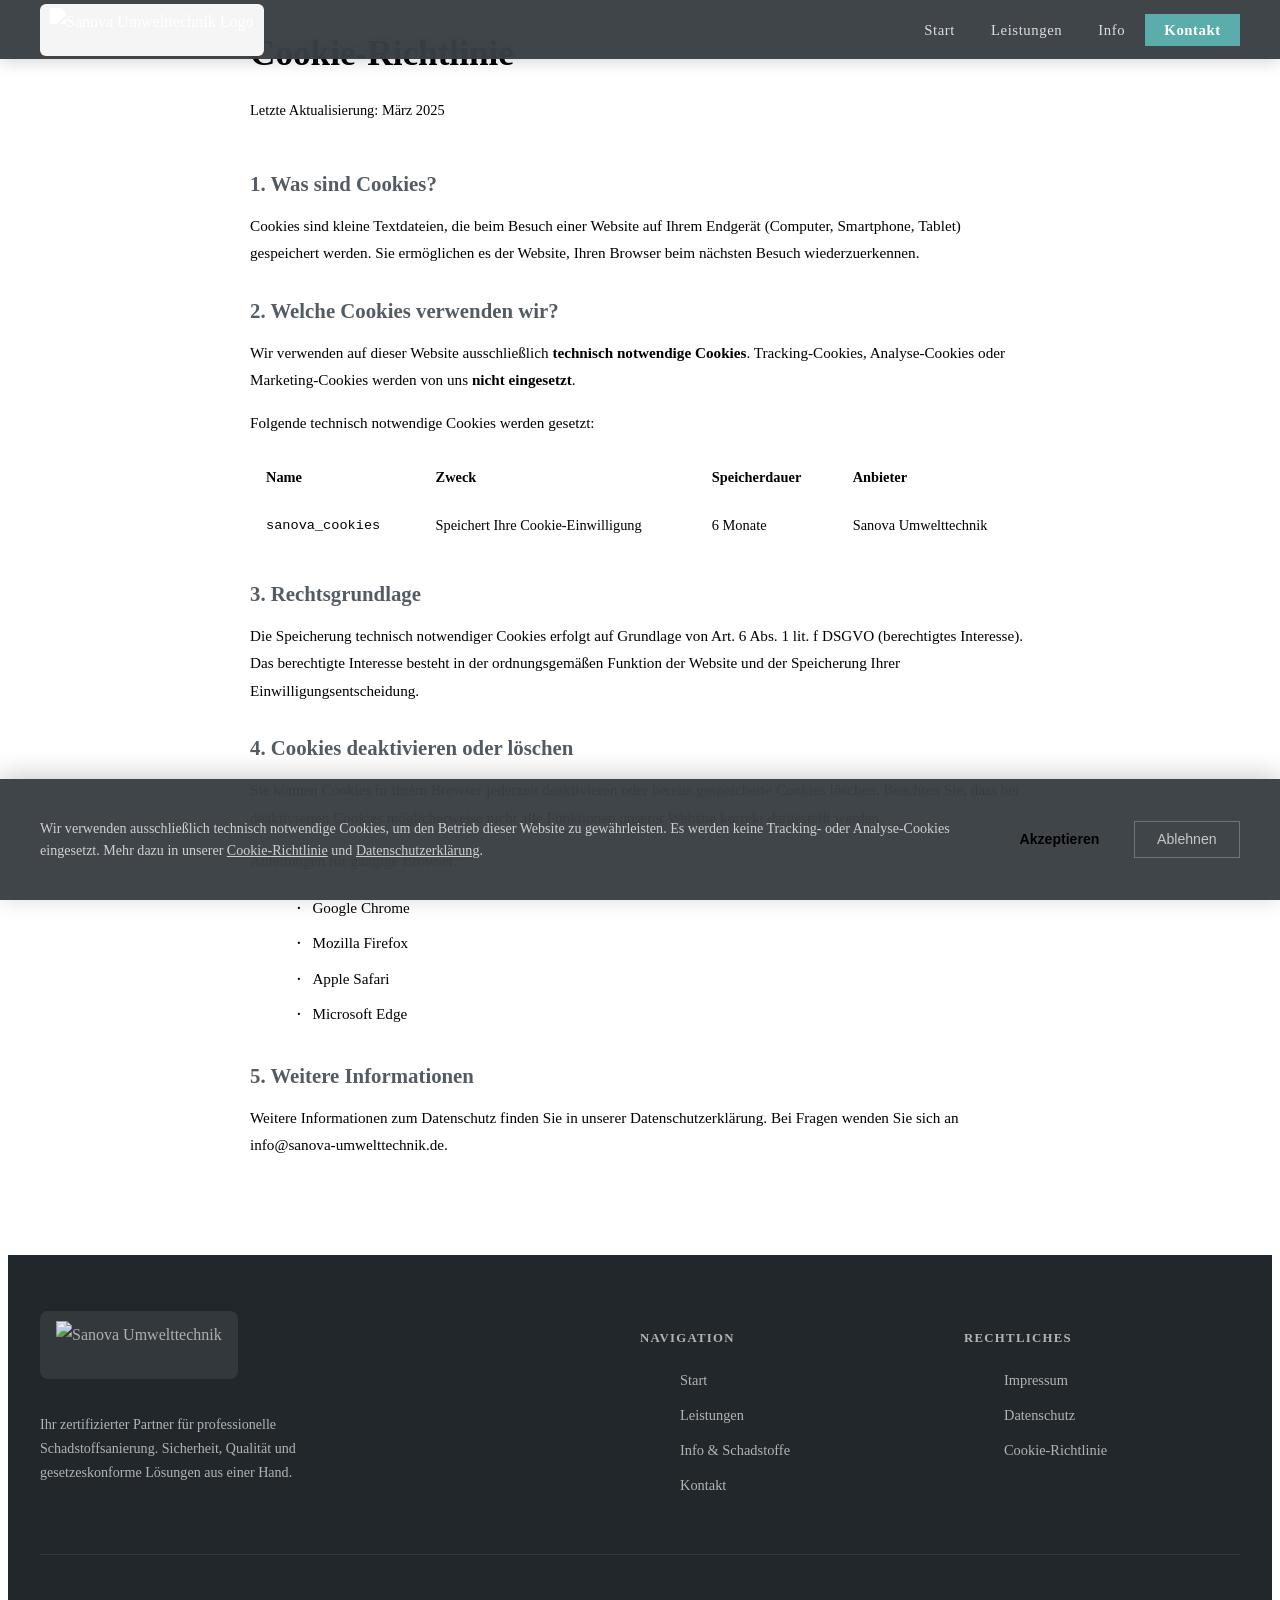
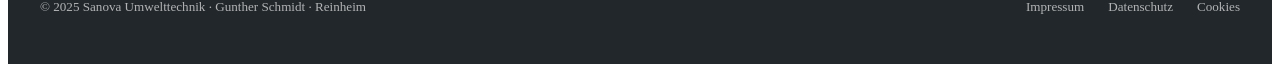
==== commit 007672e4: "Add files via upload" ====
--- a/cookies.html
+++ b/cookies.html
@@ -664,6 +664,55 @@
   opacity: 0.92;
 }
 
+/* ── Force color overrides (browser compatibility) ── */
+.btn-primary {
+  background-color: #5aadaa !important;
+  color: #ffffff !important;
+  border-color: #5aadaa !important;
+}
+.btn-primary:hover {
+  background-color: #3d8f8c !important;
+  border-color: #3d8f8c !important;
+}
+.btn-outline {
+  background: transparent !important;
+  color: #ffffff !important;
+  border-color: rgba(255,255,255,0.5) !important;
+}
+.btn-outline:hover {
+  border-color: #ffffff !important;
+}
+.btn-green {
+  background-color: #545c63 !important;
+  color: #ffffff !important;
+  border-color: #545c63 !important;
+}
+.nav-cta {
+  background: #5aadaa !important;
+  color: #ffffff !important;
+}
+.section-label { color: #5aadaa !important; }
+.card-icon { background: linear-gradient(135deg, #545c63, #5aadaa) !important; }
+.leistung-card-header { background: linear-gradient(135deg, #545c63 0%, #636c74 100%) !important; }
+.hero-badge { 
+  background: rgba(90,173,170,0.18) !important;
+  border: 1px solid rgba(90,173,170,0.4) !important;
+  color: #8dd9d7 !important;
+}
+.usp-strip { background: #545c63 !important; }
+.cta-section { background: linear-gradient(135deg, #3a4045 0%, #545c63 100%) !important; }
+.page-hero { background: linear-gradient(135deg, #3a4045 0%, #545c63 100%) !important; }
+.cert-box { background: linear-gradient(135deg, #545c63 0%, #636c74 100%) !important; }
+.footer { background: #22272b !important; }
+.step-num { background: linear-gradient(135deg, #545c63, #5aadaa) !important; }
+.contact-icon { background: linear-gradient(135deg, #545c63, #5aadaa) !important; }
+.about-value-icon { background: rgba(90,173,170,0.12) !important; }
+.about-value-icon svg { fill: #5aadaa !important; }
+.schadstoff-card { border-top: 4px solid #5aadaa !important; }
+.hero-stat strong { color: #8dd9d7 !important; }
+h2 { color: #545c63 !important; }
+.section-dark h2, .page-hero h1, .cta-section h2 { color: #ffffff !important; }
+
   </style>
 </head>
 <body>
@@ -735,7 +784,7 @@
   <div class="nav-inner">
     <a href="index.html" class="nav-logo">
       <div class="nav-logo-img-wrap">
-        <img src="[data-uri]